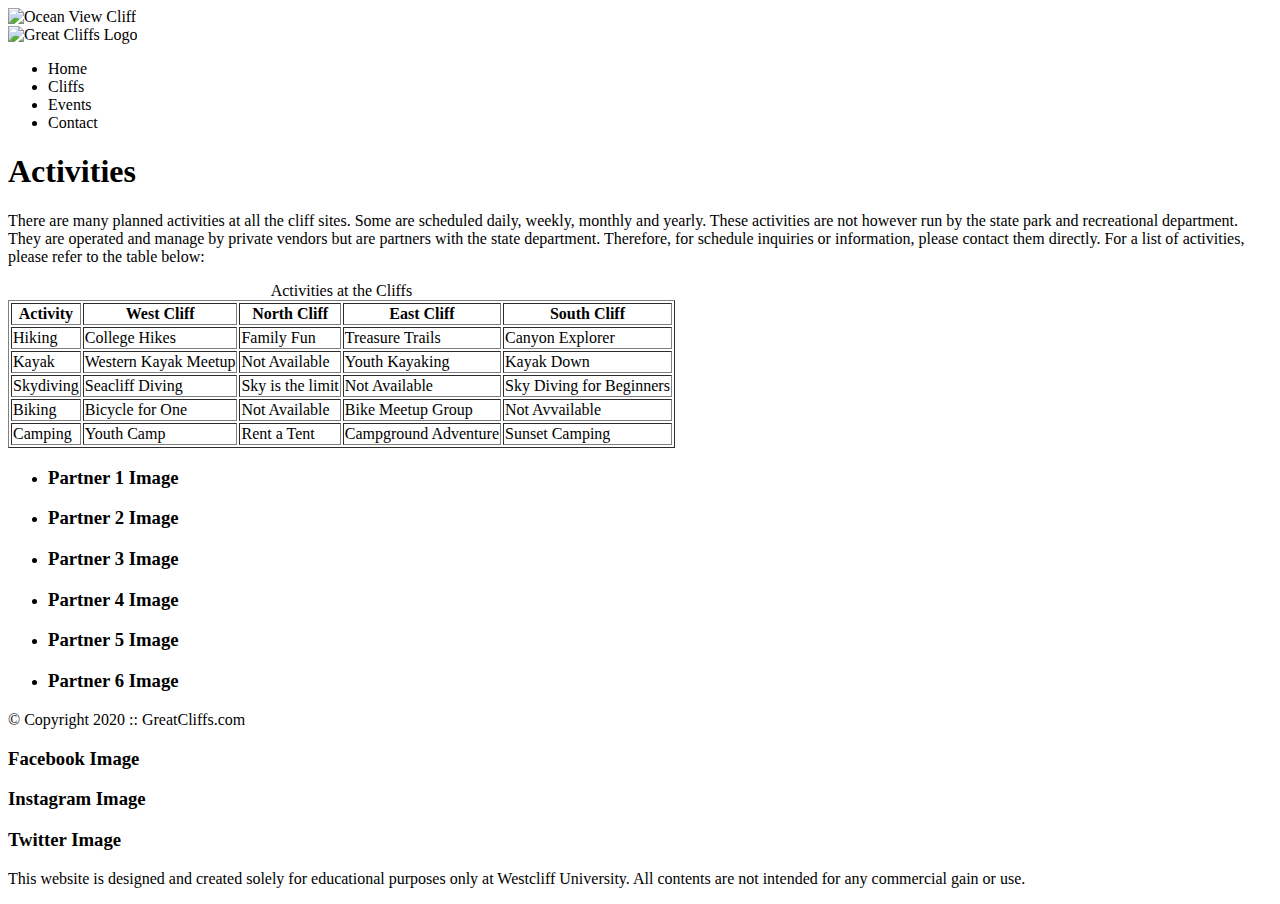
==== activities.html @ 74b4ad80 "add activities" ====
<!DOCTYPE html>
<head>
    <title></title>
    <meta charset="utf-8">
</head>
<body>
    <!-- Container to wrap everything -->
    <div id="container">
        <header>
        <img src="images/cliff_ocean.jpg" alt="Ocean View Cliff" width="1280" height="564">
            <!-- Main Header -->
            <div class="main-header">
                <div class="logo">
                    <img src="images/logo.png" alt="Great Cliffs Logo" width="125">
                    <!-- Main Menu -->
                    <nav class="main-menu">
                        <ul>
                            <li>Home</li>
                            <li>Cliffs</li>
                            <li>Events</li>
                            <li>Contact</li>
                        </ul>
                    </nav>
                </div>
            </div>
        </header>
        <!-- Main Content -->
        <main>
            <h1>Activities</h1>
            <p>There are many planned activities at all the cliff sites. Some are scheduled daily, weekly, monthly and yearly. These activities are not however run by the state park and recreational department. They are operated and manage by private vendors but are partners with the state department. Therefore, for schedule inquiries or information, please contact them directly. For a list of activities, please refer to the table below:</p>
            <table border="1">
                <caption>Activities at the Cliffs</caption>
                <thead>
                    <tr>
                        <th>Activity</th>
                        <th>West Cliff</th>
                        <th>North Cliff</th>
                        <th>East Cliff</th>
                        <th>South Cliff</th>
                    </tr>
                </thead>
                <tbody>
                    <tr>
                        <td>Hiking</td>
                        <td>College Hikes</td>
                        <td>Family Fun</td>
                        <td>Treasure Trails</td>
                        <td>Canyon Explorer</td>
                    </tr>
                    <tr>
                        <td>Kayak</td>
                        <td>Western Kayak Meetup</td>
                        <td>Not Available</td>
                        <td>Youth Kayaking</td>
                        <td>Kayak Down</td>
                    </tr>
                    <tr>
                        <td>Skydiving</td>
                        <td>Seacliff Diving</td>
                        <td>Sky is the limit</td>
                        <td>Not Available</td>
                        <td>Sky Diving for Beginners</td>
                    </tr>
                    <tr>
                        <td>Biking</td>
                        <td>Bicycle for One</td>
                        <td>Not Available</td>
                        <td>Bike Meetup Group</td>
                        <td>Not Avvailable</td>
                    </tr>
                    <tr>
                        <td>Camping</td>
                        <td>Youth Camp</td>
                        <td>Rent a Tent</td>
                        <td>Campground Adventure</td>
                        <td>Sunset Camping</td>
                    </tr>
                </tbody>
            </table>
        </main>
        <section>
            <ul id="partners">
                <li class="partner"><h3>Partner 1 Image</h3></li>
                <li class="partner"><h3>Partner 2 Image</h3></li>
                <li class="partner"><h3>Partner 3 Image</h3></li>
                <li class="partner"><h3>Partner 4 Image</h3></li>
                <li class="partner"><h3>Partner 5 Image</h3></li>
                <li class="partner"><h3>Partner 6 Image</h3></li>
            </ul>
        </section>
        <!-- Footer -->
        <footer>
            <div id="nondisclaimer">
                <div class="copy">
                    &copy; Copyright 2020 :: GreatCliffs.com
                </div>
                <div class="social">
                    <h3>Facebook Image</h3>
                    <h3>Instagram Image</h3>
                    <h3>Twitter Image</h3>
                </div>
            </div>
            <div id="disclaimer">
                <p>This website is designed and created solely for educational purposes only at Westcliff University. All contents are not intended for any commercial gain or use.</p>
            </div>
        </footer>
    </div>
</body>
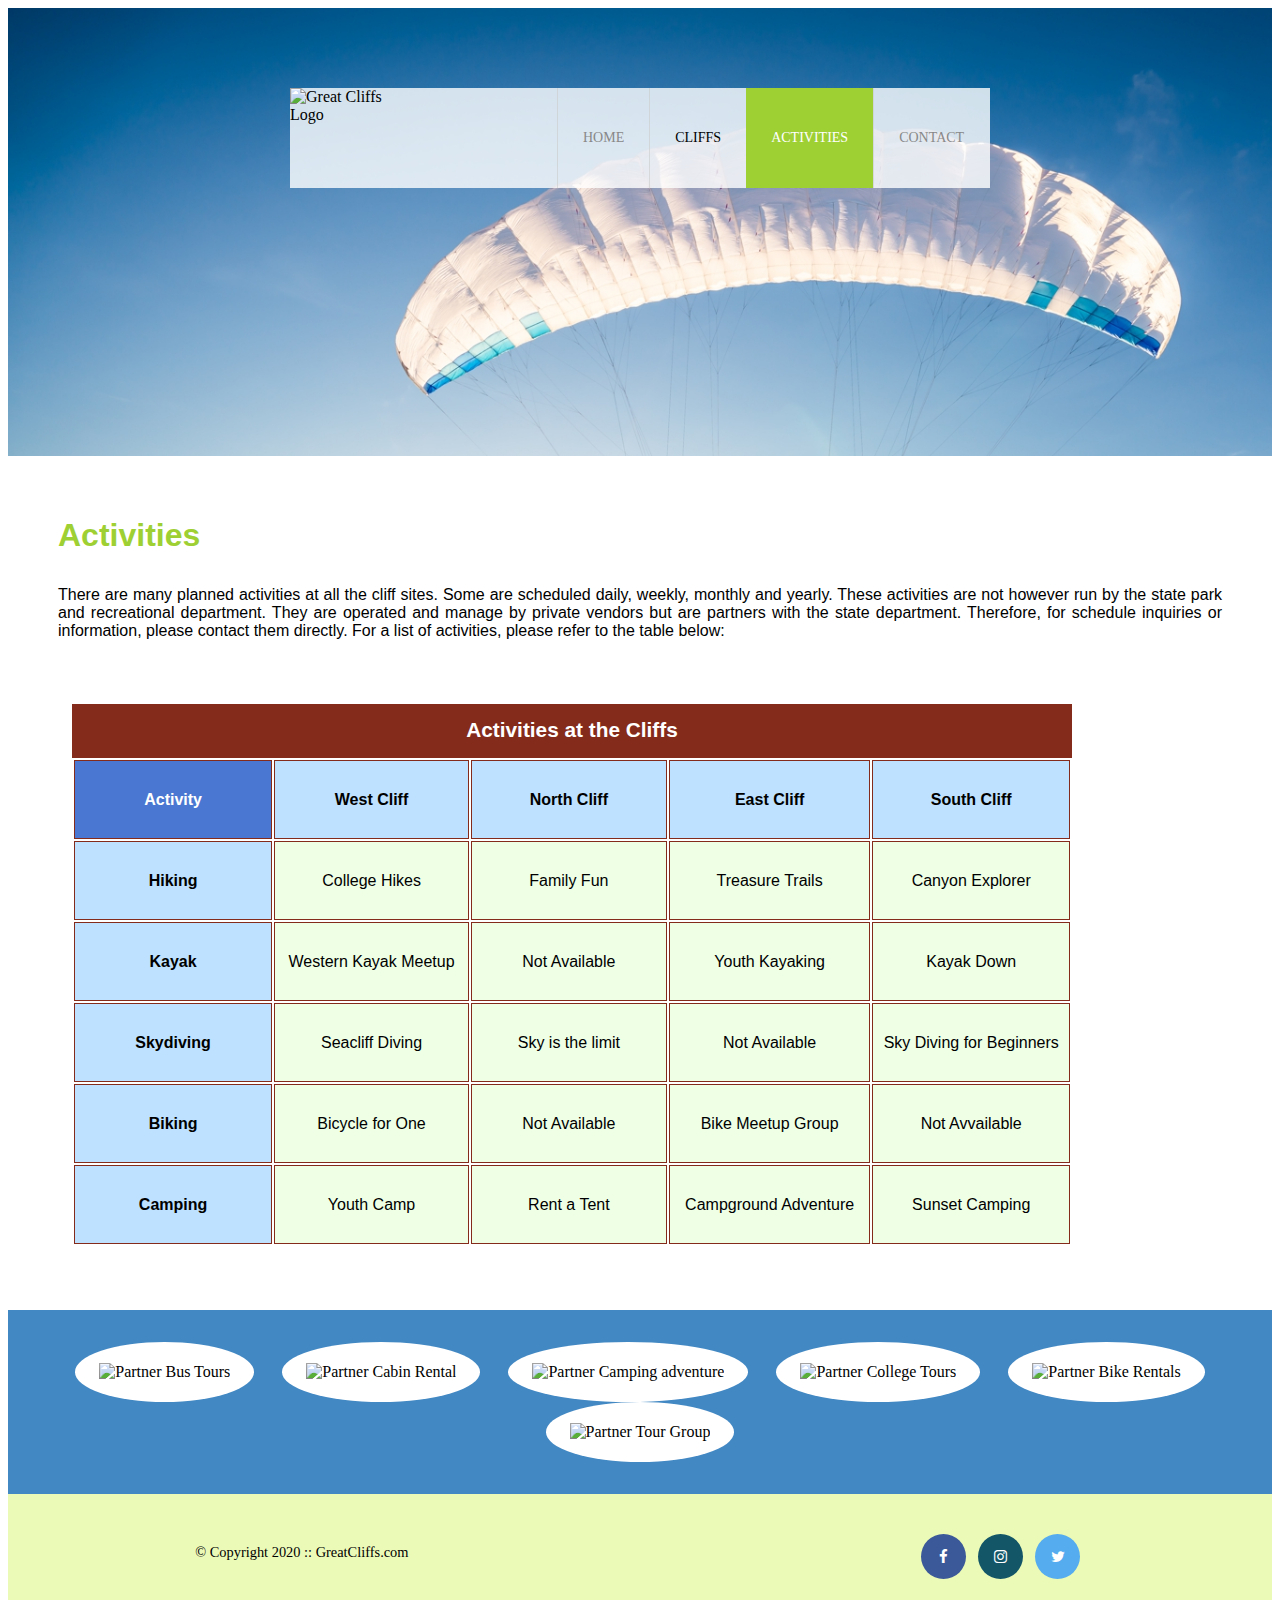
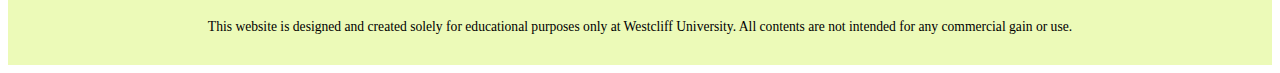
==== commit ae2b3754: "added more styling" ====
--- a/activities.html
+++ b/activities.html
@@ -1,13 +1,14 @@
 <!DOCTYPE html>
 <head>
-    <title></title>
+    <title>Cliffs Activities</title>
     <meta charset="utf-8">
+    <link rel="stylesheet" href="https://cdnjs.cloudflare.com/ajax/libs/font-awesome/4.7.0/css/font-awesome.min.css">
+    <link rel="stylesheet" href="style.css"></link>
 </head>
-<body>
+<body id="activities">
     <!-- Container to wrap everything -->
     <div id="container">
         <header>
-        <img src="images/cliff_ocean.jpg" alt="Ocean View Cliff" width="1280" height="564">
             <!-- Main Header -->
             <div class="main-header">
                 <div class="logo">
@@ -15,10 +16,10 @@
                     <!-- Main Menu -->
                     <nav class="main-menu">
                         <ul>
-                            <li>Home</li>
+                            <li><a href="index.html">Home</a></li>
                             <li>Cliffs</li>
-                            <li>Events</li>
-                            <li>Contact</li>
+                            <li class="active"><a href="activities.html">Activities</a></li>
+                            <li><a href="contact.html">Contact</a></li>
                         </ul>
                     </nav>
                 </div>
@@ -28,7 +29,7 @@
         <main>
             <h1>Activities</h1>
             <p>There are many planned activities at all the cliff sites. Some are scheduled daily, weekly, monthly and yearly. These activities are not however run by the state park and recreational department. They are operated and manage by private vendors but are partners with the state department. Therefore, for schedule inquiries or information, please contact them directly. For a list of activities, please refer to the table below:</p>
-            <table border="1">
+            <table>
                 <caption>Activities at the Cliffs</caption>
                 <thead>
                     <tr>
@@ -78,14 +79,27 @@
                 </tbody>
             </table>
         </main>
+        <!-- Partners -->
         <section>
             <ul id="partners">
-                <li class="partner"><h3>Partner 1 Image</h3></li>
-                <li class="partner"><h3>Partner 2 Image</h3></li>
-                <li class="partner"><h3>Partner 3 Image</h3></li>
-                <li class="partner"><h3>Partner 4 Image</h3></li>
-                <li class="partner"><h3>Partner 5 Image</h3></li>
-                <li class="partner"><h3>Partner 6 Image</h3></li>
+                <li class="partner">
+                    <img src="images/partners/partner-bustour.png" alt="Partner Bus Tours">
+                </li>
+                <li class="partner">
+                    <img src="images/partners/partner-cabinrental.png" alt="Partner Cabin Rental">
+                </li>
+                <li class="partner">
+                    <img src="images/partners/partner-campingadv.png" alt="Partner Camping adventure">
+                </li>
+                <li class="partner">
+                    <img src="images/partners/partner-collegetours.png" alt="Partner College Tours">
+                </li>
+                <li class="partner">
+                    <img src="images/partners/partner-rentalbike.png" alt="Partner Bike Rentals">
+                </li>
+                <li class="partner">
+                    <img src="images/partners/partner-tourgroup.png" alt="Partner Tour Group">
+                </li>
             </ul>
         </section>
         <!-- Footer -->
@@ -95,9 +109,9 @@
                     &copy; Copyright 2020 :: GreatCliffs.com
                 </div>
                 <div class="social">
-                    <h3>Facebook Image</h3>
-                    <h3>Instagram Image</h3>
-                    <h3>Twitter Image</h3>
+                    <a href="#" class="fa fa-facebook"></a>
+                    <a href="#" class="fa fa-instagram"></a>
+                    <a href="#" class="fa fa-twitter"></a>
                 </div>
             </div>
             <div id="disclaimer">
--- a/style.css
+++ b/style.css
@@ -0,0 +1,262 @@
+/* Header */
+header {
+    width: 100%;
+    min-height: 400px;
+    padding-top: 3em;
+}
+#home header {
+    background: no-repeat url(images/cliff_ocean.jpg);
+    background-size: 1500px;
+}
+.main-header {
+    background-color: rgb(255, 255, 255, 0.8);
+    width: 700px;
+    margin: 2em auto 0 auto;
+    min-height: 100px;
+    height: 100px;
+}
+
+/* Navigation */
+.main-header .logo img {
+    width: 100px;
+    height: 100px;
+    margin: 0 2em 0 0;
+    float: left;
+}
+.main-menu {
+    margin-left: 227px;
+    font-weight: 400;
+}
+.main-menu ul li {
+    list-style-type: none;
+    /* display: inline-block; */
+    float: left;
+    padding-left: 25px;
+    padding-right: 25px;
+    border-left: 1px solid rgba(202, 204, 202, 0.6);
+    line-height: 100px;
+    text-transform: uppercase;
+    font-size: 14px;
+}
+.main-menu ul li a {
+    text-decoration: none;
+    color: #888;
+}
+.main-menu ul li a:hover {
+    color: #9ed034;
+}
+.main-menu ul li.active {
+    background: #9ed034;
+    border: none;
+}
+.main-menu ul li.active a {
+    color: #fff;
+}
+
+/* Main */
+main h1 {
+    font-family: Arial, Helvetica, sans-serif;
+    font-weight: bold;
+    color: #9ed034;
+    padding: 40px 50px 10px 50px;
+}
+main h2 {
+    font-family: Arial, Helvetica, sans-serif;
+    padding: 0 50px 0 50px;
+}
+main p {
+    font-family: Arial, Helvetica, sans-serif;
+    padding: 0 50px;
+    text-align: justify;
+}
+
+/* Partners */
+section {
+    width: 100%;
+    background-color: #4288C3;
+}
+section #partners {
+    width: 1200px;
+    padding: 2em 0 2em 0;
+    margin: 0 auto;
+    text-align: center;
+}
+section #partners .partner {
+    display: inline-block;
+    margin: 0 0.75em;
+    padding: 1.3em 1.5em;
+    background-color: #fff;
+    border-radius: 50%;
+}
+section #partners .partner img {
+    width: 90px;
+    height: 90px;
+}
+
+/* Footer */
+footer {
+    width: 100%;
+    height: 155px;
+    padding-bottom: 1em;
+    background-color: #ecfab8;
+}
+footer #nondisclaimer .copy {
+    padding: 3.5em 3.5em 3.5em 13em;
+    float: left;
+    font-size: 0.9em;
+}
+footer #nondisclaimer .social {
+    padding: 2.5em;
+    margin-right: 9.25em;
+    float: right;
+}
+footer #nondisclaimer .social .fa {
+    padding: 15px;
+    font-size: 15px;
+    width: 15px;
+    text-align: center;
+    text-decoration: none;
+    margin: 0 4px;
+    border-radius: 50%;
+}
+footer #nondisclaimer .social .fa:hover {
+    opacity: 0.7;
+}
+footer #nondisclaimer .social .fa-facebook {
+    background: #3B5998;
+    color: white;
+}
+footer #nondisclaimer .social .fa-instagram {
+    background: #125668;
+    color: white;
+}
+footer #nondisclaimer .social .fa-twitter {
+    background: #55ACEE;
+    color: white;
+}
+footer #disclaimer {
+    clear: both;
+}
+footer #disclaimer p {
+    font-size: 0.85em;
+    text-align: center;
+}
+
+/* Activities */
+#activities header {
+    background: no-repeat url(images/runfly.jpg);
+    background-size: 1500px;
+}
+table {
+    width: 1000px;
+    margin: 4em 4em 4em 4em;
+    font-family: Arial, Helvetica, sans-serif;
+}
+caption {
+    background: #852B1B;
+    height: 40px;
+    color: #fff;
+    font-size: 1.3em;
+    font-weight: bold;
+    padding-top: 0.7em;
+}
+thead {
+    background-color: #BDE1FF;
+}
+tbody {
+    background: #EEFFE6;
+    text-align: center;
+}
+th, td {
+    width: 225px;
+    height: 75px;
+    vertical-align: middle;
+    border: solid 1px #852B1B;
+}
+th:first-child {
+    width: 125px;
+    height: 50px;
+    background: #4977D1;
+    color: #fff;
+}
+td:first-child {
+    font-weight: bold;
+    background: #BDE1FF;
+}
+
+/* Contact */
+#contact header {
+    background: no-repeat url(images/cliff_rock.jpg);
+    background-size: 1500px;
+}
+
+/* Contact Info */
+.contactinfo {
+    font-family: Arial, Helvetica, sans-serif;
+    padding-left: 50px;
+    margin-top: 30px;
+}
+.contactinfo span:first-child {
+    font-weight: bold;
+    margin-right: 5px;
+}
+.contactinfo .phone {
+    margin-bottom: 10px;
+}
+
+/* Contact Form */
+#contact form {
+    padding: 30px 50px;
+    font-family: Arial, Helvetica, sans-serif;
+}
+fieldset {
+    border: 2px solid #9ed034;
+}
+fieldset legend {
+    color: #4977D1;
+    font-weight: bold;
+    text-transform: uppercase;
+    margin-bottom: 10px;
+}
+label {
+    margin-left: 15px;
+    font-weight: bold;
+}
+input {
+    margin-left: 15px;
+    margin-bottom: 15px;
+    width: 500px;
+}
+input[type="text"],
+input[type="email"] {
+    display: block;
+    height: 1.5em;
+}
+input[type="radio"] {
+    width: 12px;
+    margin-top: 10px;
+    margin-bottom: 15px;
+}
+form .selectmenu select {
+    width: 150px;
+    margin-top: 10px;
+    margin-bottom: 20px;
+    text-align: center;
+}
+form .commentbox textarea {
+    display: block;
+    margin-left: 15px;
+    height: 170px;
+    width: 500px;
+    resize: none;
+}
+form .button input[type="submit"] {
+    background-color: #4977D1;
+    color: #fff;
+    border: 0;
+    font-size: 15px;
+    font-weight: bold;
+    height: 40px;
+    width: 150px;
+    margin: 15px 0 10px 370px;
+}
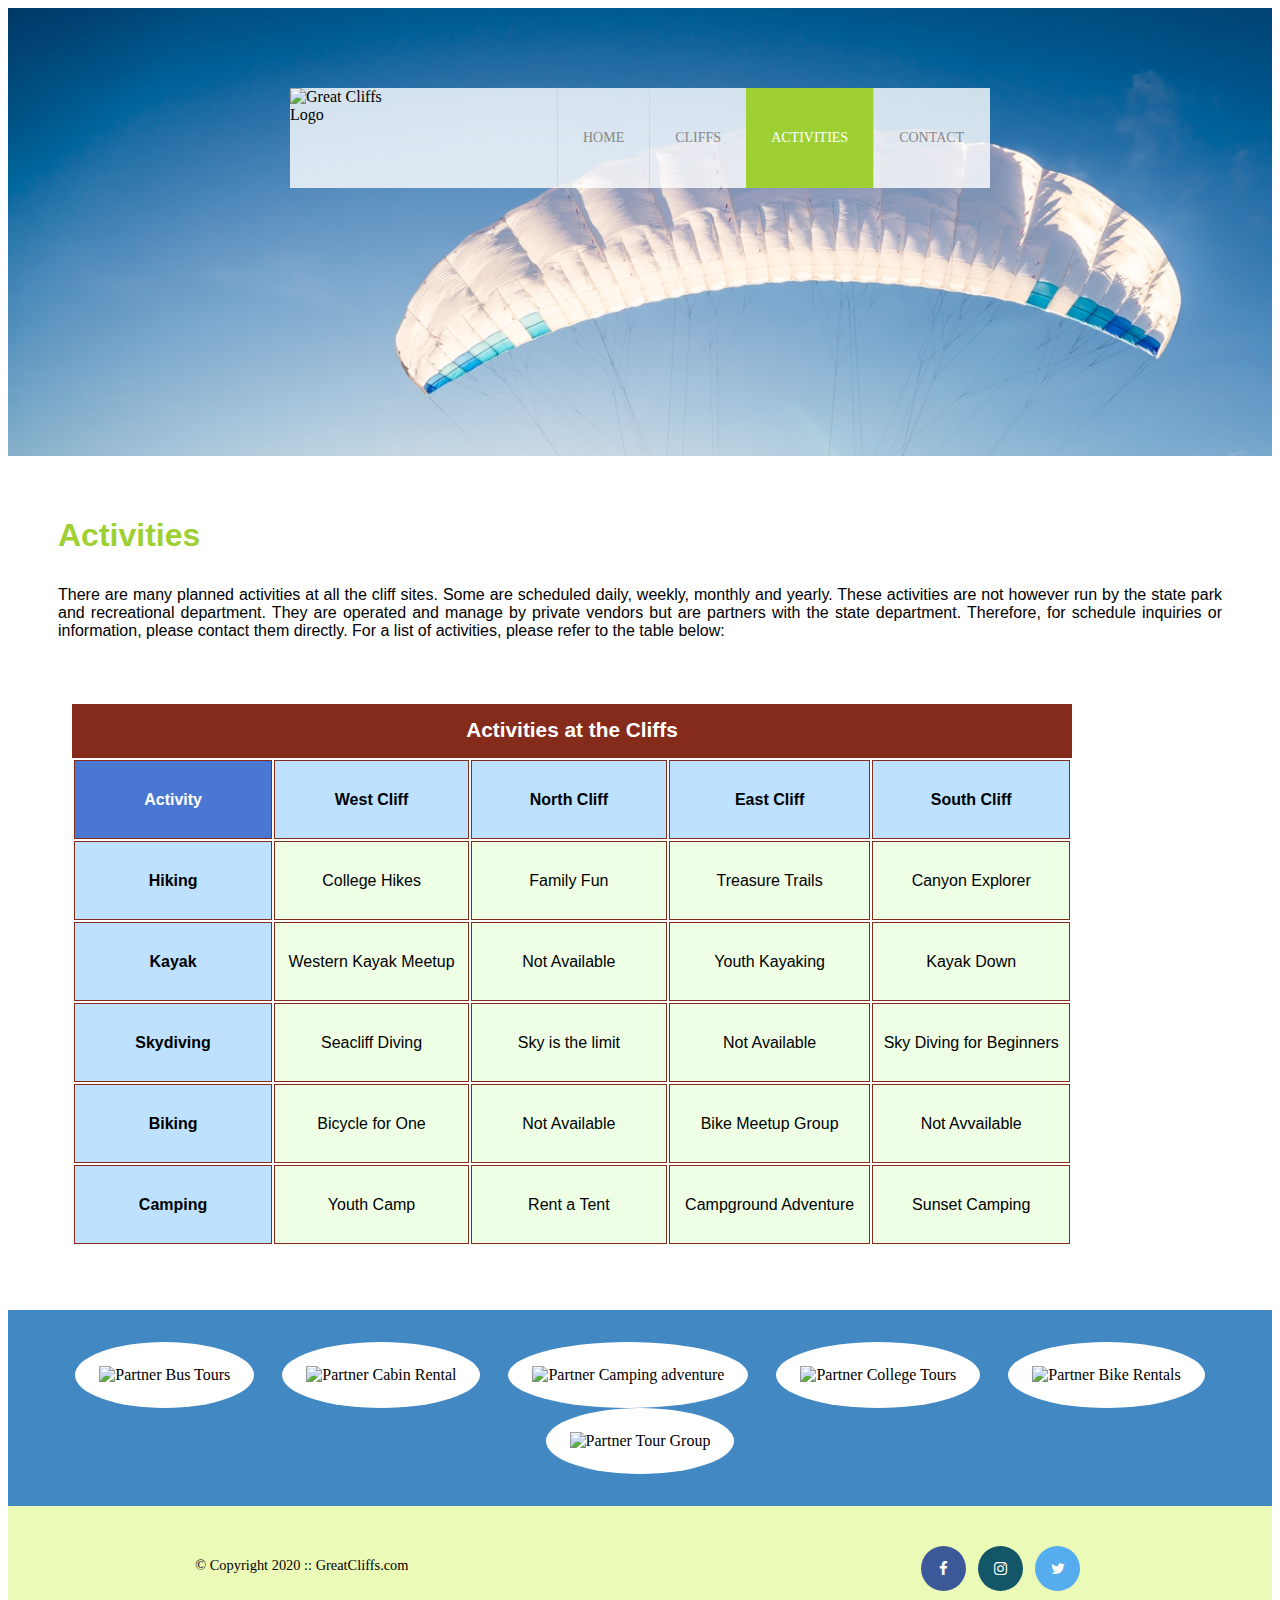
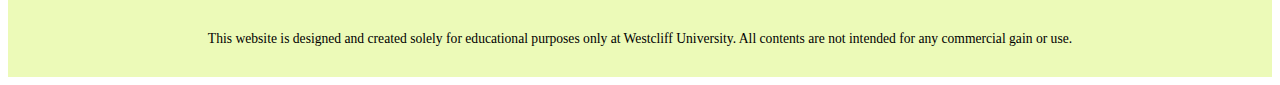
==== commit 09c9c8ec: "added cliffs page and styling" ====
--- a/activities.html
+++ b/activities.html
@@ -17,7 +17,7 @@
                     <nav class="main-menu">
                         <ul>
                             <li><a href="index.html">Home</a></li>
-                            <li>Cliffs</li>
+                            <li><a href="cliffs.html">Cliffs</a></li>
                             <li class="active"><a href="activities.html">Activities</a></li>
                             <li><a href="contact.html">Contact</a></li>
                         </ul>
--- a/style.css
+++ b/style.css
@@ -4,6 +4,8 @@
     min-height: 400px;
     padding-top: 3em;
 }
+
+/* Home */
 #home header {
     background: no-repeat url(images/cliff_ocean.jpg);
     background-size: 1500px;
@@ -29,7 +31,6 @@
 }
 .main-menu ul li {
     list-style-type: none;
-    /* display: inline-block; */
     float: left;
     padding-left: 25px;
     padding-right: 25px;
@@ -84,7 +85,7 @@
 section #partners .partner {
     display: inline-block;
     margin: 0 0.75em;
-    padding: 1.3em 1.5em;
+    padding: 1.5em 1.5em;
     background-color: #fff;
     border-radius: 50%;
 }
@@ -142,6 +143,35 @@
     text-align: center;
 }
 
+/* Cliffs */
+#cliffs header {
+    background: no-repeat url(images/forest_cliff.jpg);
+    background-size: 1500px;
+}
+#cliffs main .cliff-snapshots {
+    text-align: center;
+    background-color: #fff;
+    width: 1200px;
+    padding: 0 50px 50px 0;
+    margin: 0 auto;
+}
+#cliffs main .cliff-snapshots ul li {
+    display: inline-block;
+    margin: 15px 15px;
+}
+#cliffs main .cliff-snapshots ul .snapshot img {
+    width: 480px;
+    height: 230px;
+}
+#cliffs main .cliff-snapshots ul .snapshot .image-text {
+    font-family: Arial, Helvetica, sans-serif;
+    font-size: 16px;
+    font-weight: bold;
+    color: #fff;
+    padding: 10px;
+    background-color: #852B1B;
+}
+
 /* Activities */
 #activities header {
     background: no-repeat url(images/runfly.jpg);
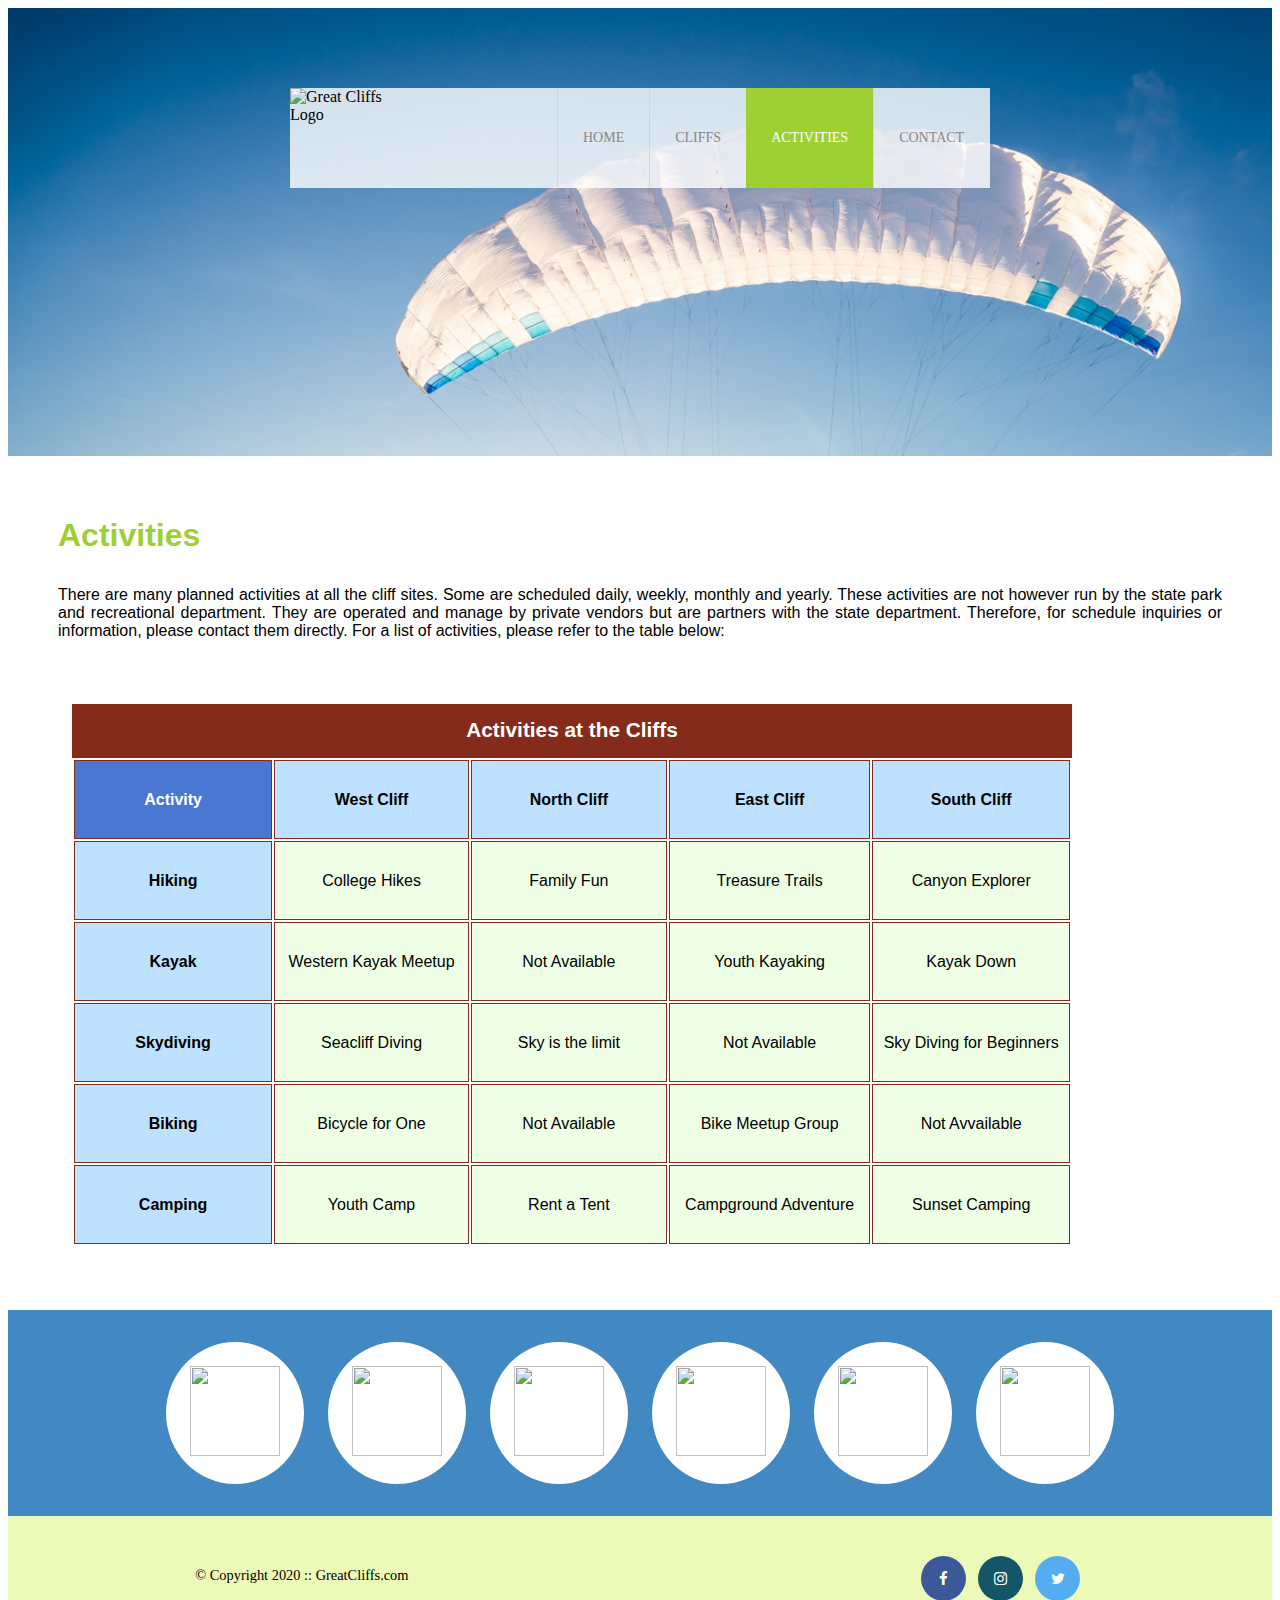
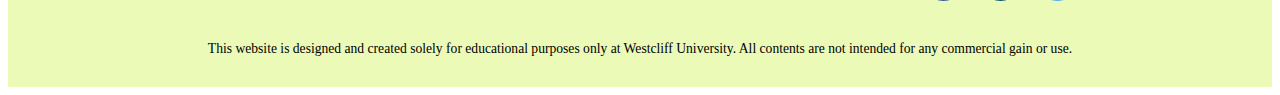
==== commit 19118631: "move js to folder" ====
--- a/activities.html
+++ b/activities.html
@@ -81,26 +81,7 @@
         </main>
         <!-- Partners -->
         <section>
-            <ul id="partners">
-                <li class="partner">
-                    <img src="images/partners/partner-bustour.png" alt="Partner Bus Tours">
-                </li>
-                <li class="partner">
-                    <img src="images/partners/partner-cabinrental.png" alt="Partner Cabin Rental">
-                </li>
-                <li class="partner">
-                    <img src="images/partners/partner-campingadv.png" alt="Partner Camping adventure">
-                </li>
-                <li class="partner">
-                    <img src="images/partners/partner-collegetours.png" alt="Partner College Tours">
-                </li>
-                <li class="partner">
-                    <img src="images/partners/partner-rentalbike.png" alt="Partner Bike Rentals">
-                </li>
-                <li class="partner">
-                    <img src="images/partners/partner-tourgroup.png" alt="Partner Tour Group">
-                </li>
-            </ul>
+            <ul id="partners"></ul>
         </section>
         <!-- Footer -->
         <footer>
@@ -119,4 +100,5 @@
             </div>
         </footer>
     </div>
+    <script src="js/site_scripts.js"></script>
 </body>
--- a/style.css
+++ b/style.css
@@ -54,6 +54,18 @@
     color: #fff;
 }
 
+#timeofday {
+    background-image: linear-gradient(0deg, rgba(251, 215, 139, 1) 0%, rgba(118,213, 245, 1) 100%);
+    padding: 1em;
+    font-family: Arial, Helvetica, sans-serif;
+    color: #3a3a3a;
+    text-align: center;
+    
+}
+#timeofday #clock {
+    color: #125688;
+}
+
 /* Main */
 main h1 {
     font-family: Arial, Helvetica, sans-serif;
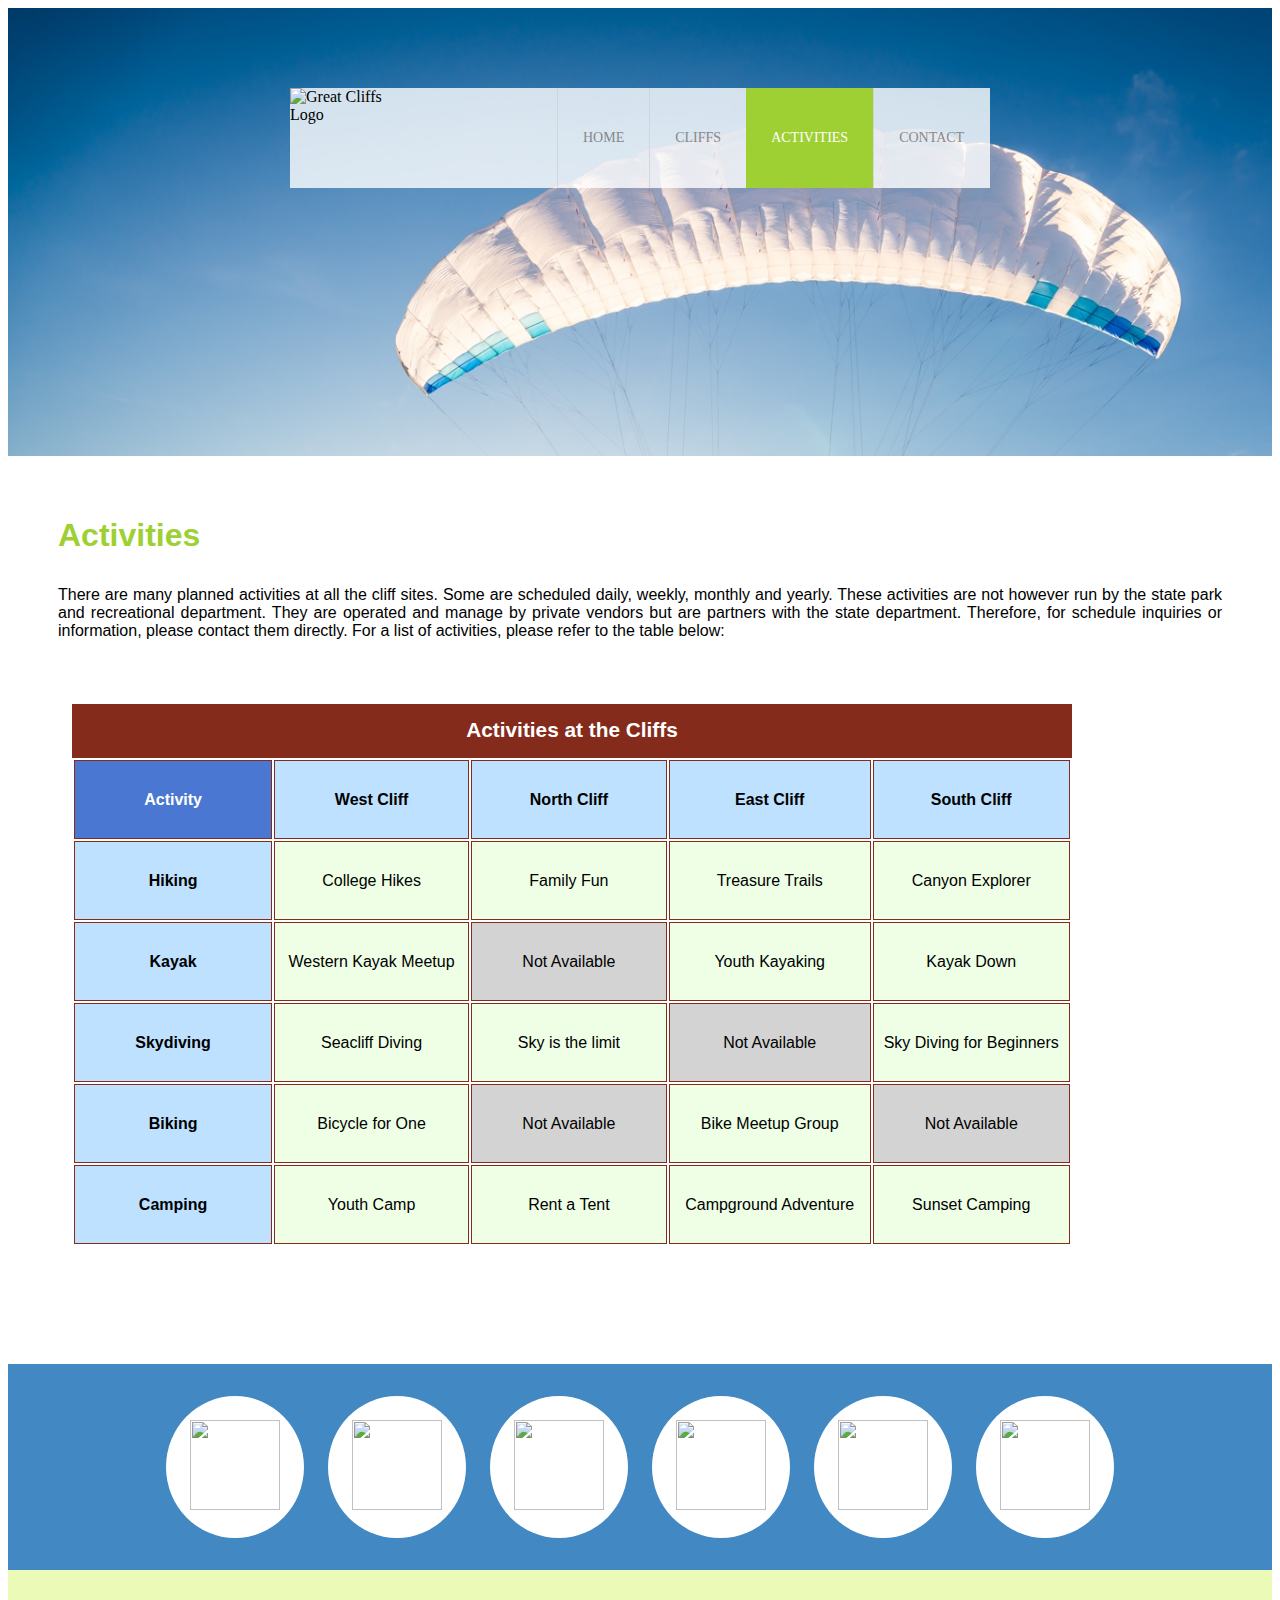
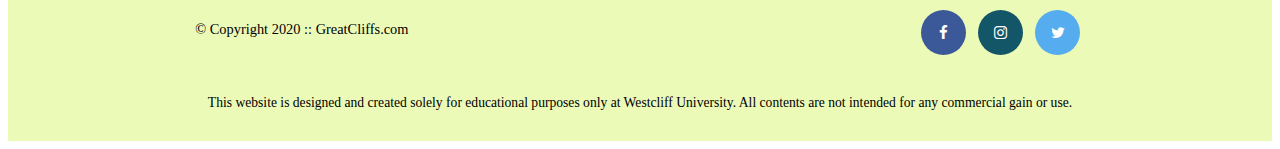
==== commit 5fc5458d: "added box for selected activities" ====
--- a/activities.html
+++ b/activities.html
@@ -4,6 +4,7 @@
     <meta charset="utf-8">
     <link rel="stylesheet" href="https://cdnjs.cloudflare.com/ajax/libs/font-awesome/4.7.0/css/font-awesome.min.css">
     <link rel="stylesheet" href="style.css"></link>
+    <script src="https://ajax.googleapis.com/ajax/libs/jquery/3.5.1/jquery.min.js"></script>
 </head>
 <body id="activities">
     <!-- Container to wrap everything -->
@@ -42,35 +43,35 @@
                 </thead>
                 <tbody>
                     <tr>
-                        <td>Hiking</td>
+                        <th>Hiking</td>
                         <td>College Hikes</td>
                         <td>Family Fun</td>
                         <td>Treasure Trails</td>
                         <td>Canyon Explorer</td>
                     </tr>
                     <tr>
-                        <td>Kayak</td>
+                        <th>Kayak</td>
                         <td>Western Kayak Meetup</td>
                         <td>Not Available</td>
                         <td>Youth Kayaking</td>
                         <td>Kayak Down</td>
                     </tr>
                     <tr>
-                        <td>Skydiving</td>
+                        <th>Skydiving</td>
                         <td>Seacliff Diving</td>
                         <td>Sky is the limit</td>
                         <td>Not Available</td>
                         <td>Sky Diving for Beginners</td>
                     </tr>
                     <tr>
-                        <td>Biking</td>
+                        <th>Biking</td>
                         <td>Bicycle for One</td>
                         <td>Not Available</td>
                         <td>Bike Meetup Group</td>
-                        <td>Not Avvailable</td>
+                        <td>Not Available</td>
                     </tr>
                     <tr>
-                        <td>Camping</td>
+                        <th>Camping</td>
                         <td>Youth Camp</td>
                         <td>Rent a Tent</td>
                         <td>Campground Adventure</td>
@@ -78,6 +79,15 @@
                     </tr>
                 </tbody>
             </table>
+            <div id="displaySelected">
+                <div id="result">
+                    <h4>My selected activities to enquire:</h4>
+                </div>
+                <div id="sendinfo">
+                    <input type="email" placeholder="johndoe@gmail.com">
+                    <button>Get Info</button>
+                </div>
+            </div>
         </main>
         <!-- Partners -->
         <section>
@@ -101,4 +111,5 @@
         </footer>
     </div>
     <script src="js/site_scripts.js"></script>
+    <script src="js/activity.js"></script>
 </body>
--- a/style.css
+++ b/style.css
@@ -191,7 +191,7 @@
 }
 table {
     width: 1000px;
-    margin: 4em 4em 4em 4em;
+    margin: 4em 4em 0 4em;
     font-family: Arial, Helvetica, sans-serif;
 }
 caption {
@@ -204,6 +204,12 @@
 }
 thead {
     background-color: #BDE1FF;
+}
+thead th:first-child {
+    width: 125px;
+    height: 50px;
+    background: #4977D1;
+    color: #fff;
 }
 tbody {
     background: #EEFFE6;
@@ -215,15 +221,59 @@
     vertical-align: middle;
     border: solid 1px #852B1B;
 }
-th:first-child {
-    width: 125px;
-    height: 50px;
-    background: #4977D1;
-    color: #fff;
-}
-td:first-child {
+
+th {
     font-weight: bold;
     background: #BDE1FF;
+}
+
+.selectable:hover {
+    cursor: pointer;
+}
+.unselectable {
+    background-color: lightgrey;
+}
+.selected {
+    background-color: #29AB87;
+    color: #fff;
+    font-weight: bold;
+}
+
+#activities main #displaySelected {
+    font-family: Arial, Helvetica, sans-serif;
+    visibility: hidden;
+    margin: 0 auto 0 auto;
+    width: 700px;
+    border: 2px solid #29AB87;
+    padding: 0.75em;
+}
+
+#activities main #displaySelected #result {
+    display: inline-block;
+    margin: 0;
+    width: 500px;
+}
+
+#activities main #displaySelected #sendinfo {
+    display: flex;
+    justify-content: flex-end;
+    height: 25px;
+}
+
+#activities main #result {
+    min-height: 50px;
+    width: 300px;
+    padding: 0;
+}
+
+#activities main #result h4 {
+    margin-bottom: 1em;
+    font-size: 1.15em;
+}
+
+#activities main #displaySelected #sendinfo input[type="email"] {
+    width: 200px;
+    margin-right: 10px;
 }
 
 /* Contact */
@@ -264,19 +314,19 @@
     margin-left: 15px;
     font-weight: bold;
 }
-input {
-    margin-left: 15px;
-    margin-bottom: 15px;
-    width: 500px;
-}
 input[type="text"],
 input[type="email"] {
     display: block;
     height: 1.5em;
+    width: 500px;
+    margin-left: 15px;
+    margin-bottom: 15px;
 }
 input[type="radio"] {
     width: 12px;
     margin-top: 10px;
+    margin-bottom: 15px;
+    margin-left: 15px;
     margin-bottom: 15px;
 }
 form .selectmenu select {
@@ -292,13 +342,32 @@
     width: 500px;
     resize: none;
 }
-form .button input[type="submit"] {
-    background-color: #4977D1;
+
+form .randomcode {
+    display: inline-block;
+}
+form .randomcode input {
+    margin-top: 20px;
+    height: 2em;
+    width: 130px;
+    float: left;
+    margin: 20px 20px 0 253px;
+}
+form .randomcode #codes {
+    padding: 10px;
+    background-color: lightgrey;
+    width: 90px;
+    text-align: center;
+    float: right;
+}
+
+form #submit {
+    /* background-color: #4977D1; */
     color: #fff;
     border: 0;
     font-size: 15px;
     font-weight: bold;
     height: 40px;
     width: 150px;
-    margin: 15px 0 10px 370px;
-}
+    margin: 0 0 10px 371px;
+}
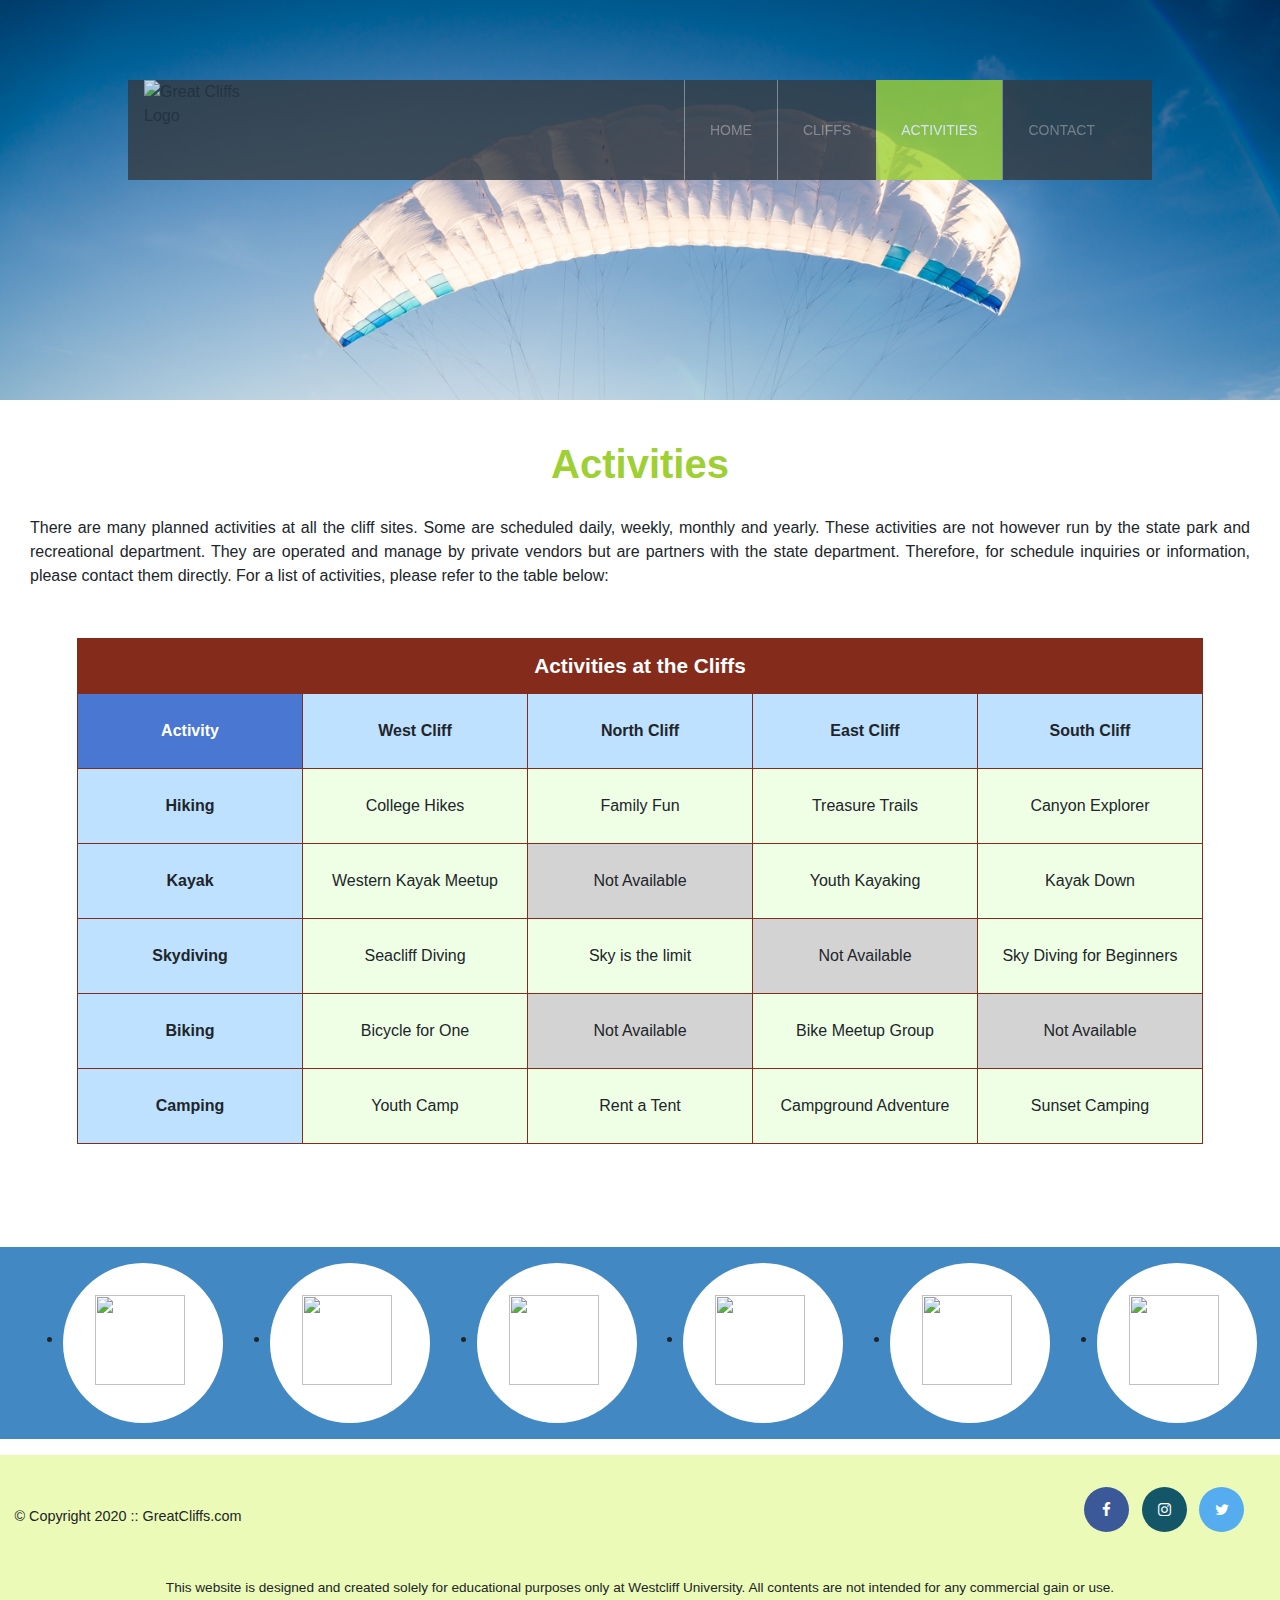
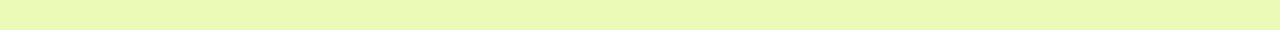
==== commit 4505384a: "paper plane" ====
--- a/activities.html
+++ b/activities.html
@@ -1,36 +1,56 @@
 <!DOCTYPE html>
+<html lang="en">
 <head>
     <title>Cliffs Activities</title>
     <meta charset="utf-8">
+    <meta name="viewport" content="width=device-width, initial-scale=1, shrink-to-fit=no">
+    <link rel="stylesheet" href="https://maxcdn.bootstrapcdn.com/bootstrap/4.5.2/css/bootstrap.min.css">
     <link rel="stylesheet" href="https://cdnjs.cloudflare.com/ajax/libs/font-awesome/4.7.0/css/font-awesome.min.css">
-    <link rel="stylesheet" href="style.css"></link>
+    <link rel="stylesheet" href="style.css">
     <script src="https://ajax.googleapis.com/ajax/libs/jquery/3.5.1/jquery.min.js"></script>
+    <script src="https://cdnjs.cloudflare.com/ajax/libs/popper.js/1.16.0/umd/popper.min.js"></script>
+    <script src="https://maxcdn.bootstrapcdn.com/bootstrap/4.5.2/js/bootstrap.min.js"></script>
 </head>
 <body id="activities">
     <!-- Container to wrap everything -->
     <div id="container">
         <header>
             <!-- Main Header -->
-            <div class="main-header">
+            <div class="main-header navbar navbar-expand-lg navbar-dark bg-dark sticky-top">
+                <!-- Logo -->
                 <div class="logo">
                     <img src="images/logo.png" alt="Great Cliffs Logo" width="125">
-                    <!-- Main Menu -->
-                    <nav class="main-menu">
-                        <ul>
-                            <li><a href="index.html">Home</a></li>
-                            <li><a href="cliffs.html">Cliffs</a></li>
-                            <li class="active"><a href="activities.html">Activities</a></li>
-                            <li><a href="contact.html">Contact</a></li>
+                </div>
+                <!-- Main Menu -->
+                <nav class="navbar navbar-expand-lg main-menu navbar-light">
+                    <!-- Hamburger Menu Button -->
+                    <button class="navbar-toggler" type="button" data-toggle="collapse" data-target="#navbarNavDropdown" aria-controls="navbarNavDropdown" aria-expanded="false" aria-label="Toggle navigation">
+                        <span class="navbar-toggler-icon"></span>
+                    </button>
+                    <div class="collapse navbar-collapse" id="navbarNavDropdown">
+                        <ul class="navbar-nav">
+                            <li class="nav-item">
+                                <a href="index.html">Home</a>
+                            </li>
+                            <li class="nav-item">
+                                <a href="cliffs.html">Cliffs</a>
+                            </li>
+                            <li class="nav-item active">
+                                <a href="activities.html">Activities</a>
+                            </li>
+                            <li class="nav-item">
+                                <a href="contact.html">Contact</a>
+                            </li>
                         </ul>
-                    </nav>
-                </div>
+                    </div>
+                </nav>
             </div>
         </header>
         <!-- Main Content -->
         <main>
             <h1>Activities</h1>
             <p>There are many planned activities at all the cliff sites. Some are scheduled daily, weekly, monthly and yearly. These activities are not however run by the state park and recreational department. They are operated and manage by private vendors but are partners with the state department. Therefore, for schedule inquiries or information, please contact them directly. For a list of activities, please refer to the table below:</p>
-            <table>
+            <table id="activityTable" class="mx-auto">
                 <caption>Activities at the Cliffs</caption>
                 <thead>
                     <tr>
@@ -113,3 +133,5 @@
     <script src="js/site_scripts.js"></script>
     <script src="js/activity.js"></script>
 </body>
+
+</html>
--- a/style.css
+++ b/style.css
@@ -1,37 +1,34 @@
-/* Header */
+/* Common */
 header {
     width: 100%;
     min-height: 400px;
     padding-top: 3em;
 }
 
-/* Home */
-#home header {
-    background: no-repeat url(images/cliff_ocean.jpg);
-    background-size: 1500px;
-}
 .main-header {
-    background-color: rgb(255, 255, 255, 0.8);
-    width: 700px;
+    opacity: 0.8;
+    width: 80%;
     margin: 2em auto 0 auto;
     min-height: 100px;
     height: 100px;
-}
-
-/* Navigation */
+    display: flex;
+    justify-content: flex-end;
+}
 .main-header .logo img {
     width: 100px;
     height: 100px;
     margin: 0 2em 0 0;
     float: left;
 }
+
+/* Navigation */
 .main-menu {
-    margin-left: 227px;
     font-weight: 400;
+    margin-left: auto;
 }
 .main-menu ul li {
     list-style-type: none;
-    float: left;
+    display: inline-block;
     padding-left: 25px;
     padding-right: 25px;
     border-left: 1px solid rgba(202, 204, 202, 0.6);
@@ -66,20 +63,39 @@
     color: #125688;
 }
 
+/* Home */
+#home header {
+    width: 100%;
+    background: no-repeat lightgrey url(images/cliff_ocean.jpg);
+    background-position: center center;
+    background-attachment: fixed;
+    background-size: cover;
+}
+
 /* Main */
+main {
+    font-family: Arial, Helvetica, sans-serif;
+}
+main .mainTB {
+    display: grid;
+}
+main .mainTB div {
+    border: 2px solid lightgrey;
+    margin: 1em;
+}
 main h1 {
-    font-family: Arial, Helvetica, sans-serif;
     font-weight: bold;
     color: #9ed034;
     padding: 40px 50px 10px 50px;
+    text-align: center;
 }
 main h2 {
-    font-family: Arial, Helvetica, sans-serif;
-    padding: 0 50px 0 50px;
+    padding: 20px;
+    text-align: center;
+    text-wrap: balance;
 }
 main p {
-    font-family: Arial, Helvetica, sans-serif;
-    padding: 0 50px;
+    padding: 10px 30px;
     text-align: justify;
 }
 
@@ -88,18 +104,17 @@
     width: 100%;
     background-color: #4288C3;
 }
-section #partners {
-    width: 1200px;
-    padding: 2em 0 2em 0;
-    margin: 0 auto;
-    text-align: center;
-}
-section #partners .partner {
-    display: inline-block;
-    margin: 0 0.75em;
-    padding: 1.5em 1.5em;
+#partners {
+    display: grid;
+    justify-items: center;
+}
+#partners .partner {
+    height: 10em;
+    width: 10em;
+    margin: 1em 0.5em 1em 0.5em;
+    padding: 2em 2em;
     background-color: #fff;
-    border-radius: 50%;
+    border-radius: 100%;
 }
 section #partners .partner img {
     width: 90px;
@@ -109,24 +124,23 @@
 /* Footer */
 footer {
     width: 100%;
-    height: 155px;
+    height: 100%;
     padding-bottom: 1em;
     background-color: #ecfab8;
 }
 footer #nondisclaimer .copy {
-    padding: 3.5em 3.5em 3.5em 13em;
+    padding: 3.5em 1em 3.5em 1em;
     float: left;
     font-size: 0.9em;
 }
 footer #nondisclaimer .social {
-    padding: 2.5em;
-    margin-right: 9.25em;
+    padding: 2em;
     float: right;
 }
 footer #nondisclaimer .social .fa {
     padding: 15px;
     font-size: 15px;
-    width: 15px;
+    width: 45px;
     text-align: center;
     text-decoration: none;
     margin: 0 4px;
@@ -158,7 +172,10 @@
 /* Cliffs */
 #cliffs header {
     background: no-repeat url(images/forest_cliff.jpg);
-    background-size: 1500px;
+    background-position: center center;
+    background-attachment: fixed;
+    background-size: cover;
+    width: 100%;
 }
 #cliffs main .cliff-snapshots {
     text-align: center;
@@ -187,42 +204,46 @@
 /* Activities */
 #activities header {
     background: no-repeat url(images/runfly.jpg);
-    background-size: 1500px;
-}
-table {
-    width: 1000px;
-    margin: 4em 4em 0 4em;
-    font-family: Arial, Helvetica, sans-serif;
-}
-caption {
+    background-position: center center;
+    background-attachment: fixed;
+    background-size: cover;
+    width: 100%;
+}
+#activityTable {
+    margin-top: 40px;
+}
+
+#activityTable caption {
+    caption-side: top;
+    text-align: center;
     background: #852B1B;
-    height: 40px;
     color: #fff;
     font-size: 1.3em;
     font-weight: bold;
-    padding-top: 0.7em;
-}
-thead {
+}
+#activityTable thead {
     background-color: #BDE1FF;
 }
-thead th:first-child {
+#activityTable thead th:first-child {
     width: 125px;
     height: 50px;
     background: #4977D1;
     color: #fff;
 }
-tbody {
+#activityTable tbody {
     background: #EEFFE6;
     text-align: center;
 }
-th, td {
+#activityTable th, #activityTable td {
     width: 225px;
     height: 75px;
     vertical-align: middle;
-    border: solid 1px #852B1B;
-}
-
-th {
+    text-align: center;
+    border: 1px solid #852B1B;
+
+}
+
+#activityTable th {
     font-weight: bold;
     background: #BDE1FF;
 }
@@ -279,7 +300,10 @@
 /* Contact */
 #contact header {
     background: no-repeat url(images/cliff_rock.jpg);
-    background-size: 1500px;
+    background-position: center center;
+    background-attachment: fixed;
+    background-size: cover;
+    width: 100%;
 }
 
 /* Contact Info */
@@ -300,6 +324,7 @@
 #contact form {
     padding: 30px 50px;
     font-family: Arial, Helvetica, sans-serif;
+    max-width: 800px;
 }
 fieldset {
     border: 2px solid #9ed034;
@@ -308,7 +333,8 @@
     color: #4977D1;
     font-weight: bold;
     text-transform: uppercase;
-    margin-bottom: 10px;
+    margin: 20px;
+    width: 200px;
 }
 label {
     margin-left: 15px;
@@ -316,30 +342,27 @@
 }
 input[type="text"],
 input[type="email"] {
-    display: block;
     height: 1.5em;
-    width: 500px;
+    max-width: 500px;
+    width: 80%;
     margin-left: 15px;
-    margin-bottom: 15px;
+    margin-bottom: 20px;
 }
 input[type="radio"] {
     width: 12px;
-    margin-top: 10px;
-    margin-bottom: 15px;
-    margin-left: 15px;
-    margin-bottom: 15px;
+    margin: 0 5px 30px 15px;
 }
 form .selectmenu select {
+    display: block;
     width: 150px;
-    margin-top: 10px;
-    margin-bottom: 20px;
+    margin: 0 15px 30px 15px;
     text-align: center;
 }
 form .commentbox textarea {
     display: block;
     margin-left: 15px;
-    height: 170px;
-    width: 500px;
+    max-width: 500px;
+    width: 80%;
     resize: none;
 }
 
@@ -351,23 +374,99 @@
     height: 2em;
     width: 130px;
     float: left;
-    margin: 20px 20px 0 253px;
+    margin: 20px 20px 0 250px;
 }
 form .randomcode #codes {
     padding: 10px;
     background-color: lightgrey;
-    width: 90px;
-    text-align: center;
-    float: right;
+    width: 100px;
+    text-align: center;
+    float: left;
+    margin-top: 15px;
 }
 
 form #submit {
-    /* background-color: #4977D1; */
     color: #fff;
     border: 0;
     font-size: 15px;
     font-weight: bold;
     height: 40px;
     width: 150px;
-    margin: 0 0 10px 371px;
-}
+    margin-left: 350px;
+    margin-bottom: 10px;
+}
+.fa-paper-plane {
+    margin-right: 5px;
+    
+}
+
+/* Media Queries */
+/* Navbar: collapse for lg- viewport */
+@media (max-width: 992px) {
+    .navbar-toggler {
+        position: absolute;
+        right:1em;
+    }
+    .main-menu ul {
+        padding: 5em 0;
+    }
+    .main-menu ul li {
+        line-height: 80px;
+        background-color:rgb(255, 255, 255);
+        border-bottom: 1px solid rgba(202, 204, 202);
+        font-size: large;
+    }
+}
+
+/* random code: adjust left margin for sm and xs viewport */
+@media (max-width: 768px) {
+    form .randomcode input {
+        margin-left: 210px;
+    }
+    form #submit {
+        margin-left: 310px;
+    }
+}
+@media (max-width: 576px) {
+    form .randomcode input {
+        margin-left: 70px;
+    }
+    form #submit {
+        margin-left: 170px;
+    }
+}
+
+/* Partners: 2, 3, 6 cols for sm, md, lg+ viewport respectively */
+@media (min-width: 576px) {
+    #partners {
+        grid-template-columns: repeat(2, 1fr);
+    }
+}
+@media (min-width: 768px) {
+    #partners {
+        grid-template-columns: repeat(3, 1fr);
+    }
+}
+@media (min-width: 992px) {
+    #partners {
+        grid-template-columns: repeat(6, 1fr);
+    }
+}
+
+/* Main Text Box: 2 cols for md+ viewport */
+@media (min-width: 768px) {
+    .mainTB {
+        grid-template-columns: repeat(2, 1fr);
+    }
+}
+
+/* Nondisclaimer: stack and thin for md- viewport */
+@media (max-width: 768px) {
+    footer #nondisclaimer {
+        display: grid;
+        justify-items: center;
+    }
+    footer #nondisclaimer .copy {
+        padding: 2em 0 0 0;
+    }
+}
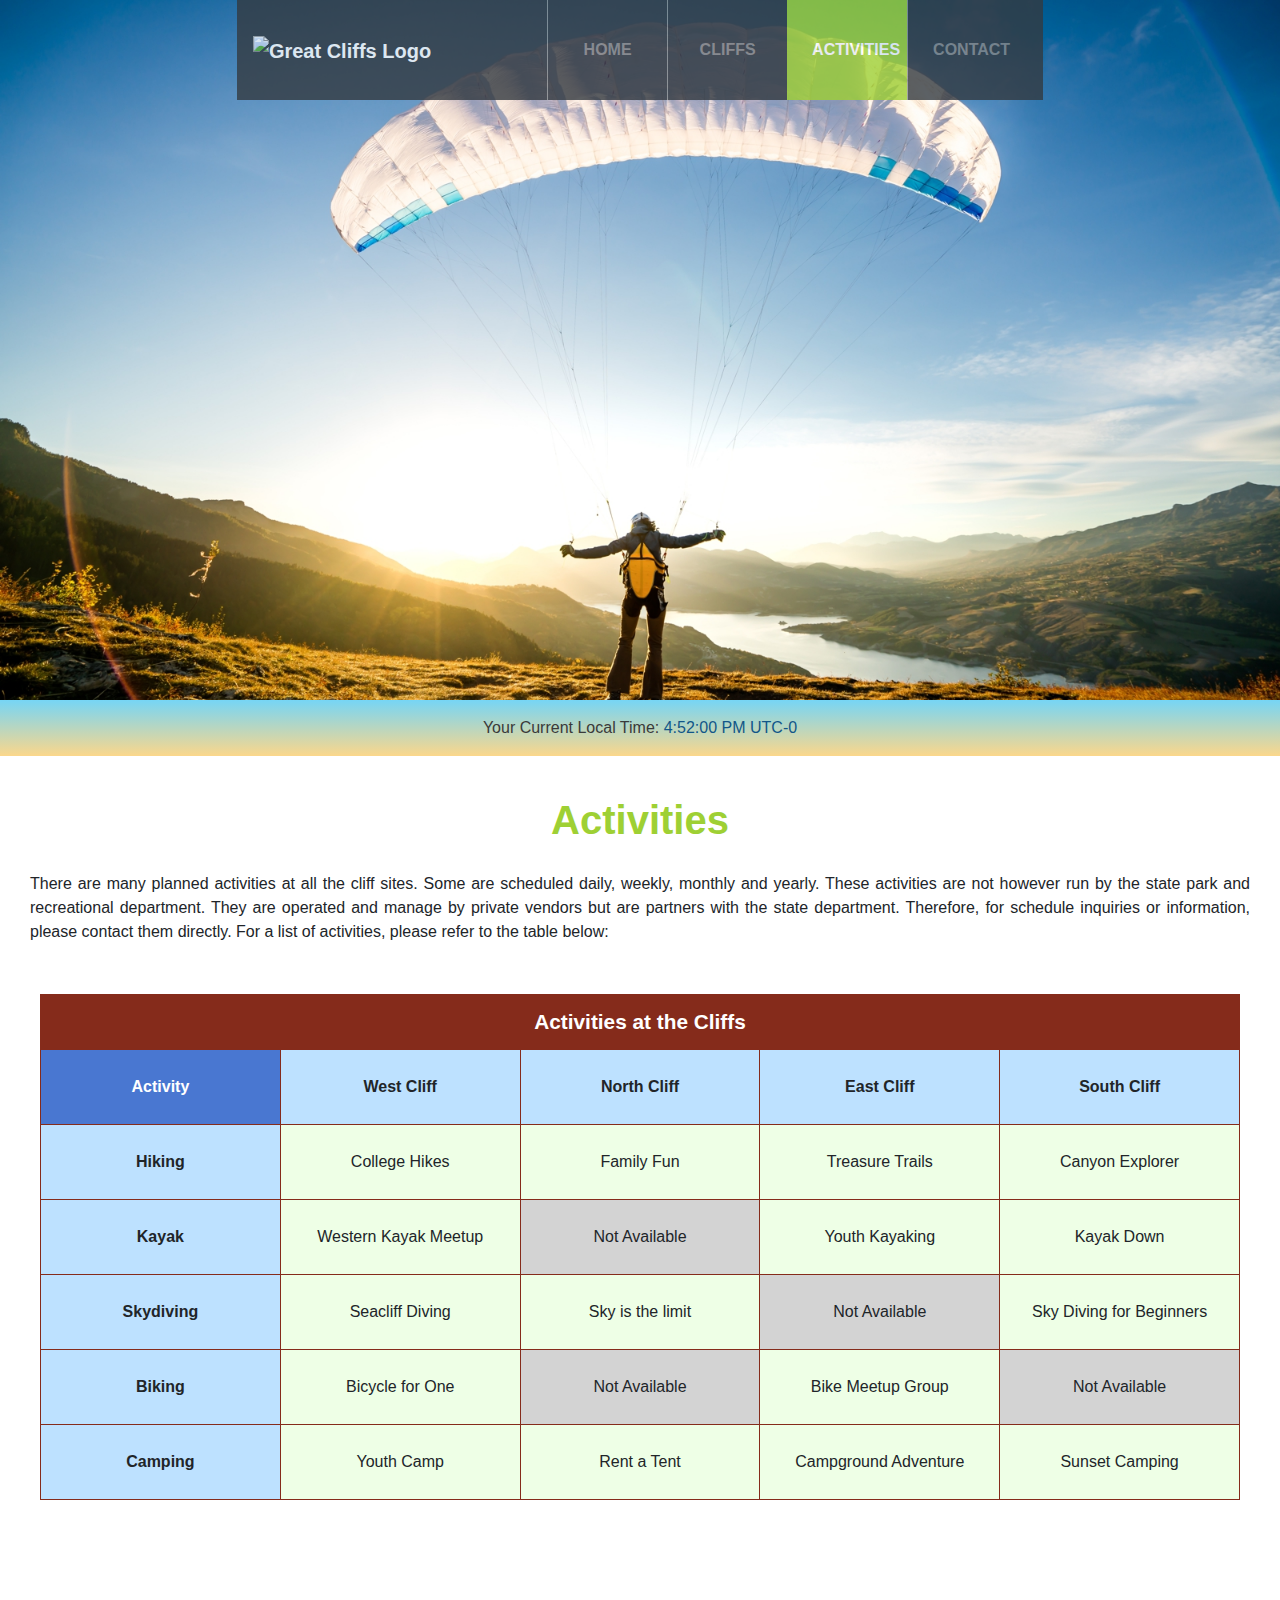
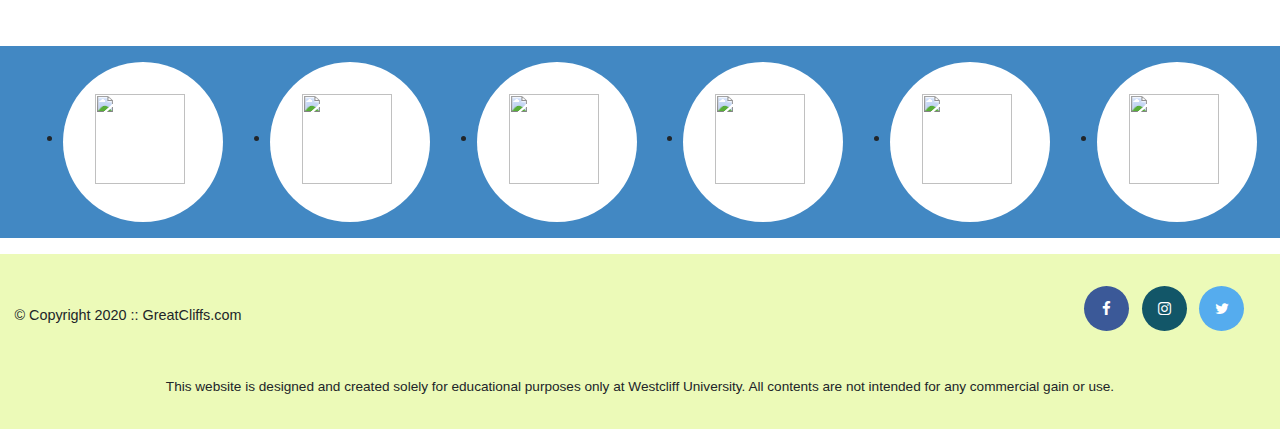
==== commit bfd02e69: "responsive table" ====
--- a/activities.html
+++ b/activities.html
@@ -12,124 +12,138 @@
     <script src="https://maxcdn.bootstrapcdn.com/bootstrap/4.5.2/js/bootstrap.min.js"></script>
 </head>
 <body id="activities">
-    <!-- Container to wrap everything -->
-    <div id="container">
-        <header>
-            <!-- Main Header -->
-            <div class="main-header navbar navbar-expand-lg navbar-dark bg-dark sticky-top">
-                <!-- Logo -->
-                <div class="logo">
-                    <img src="images/logo.png" alt="Great Cliffs Logo" width="125">
-                </div>
-                <!-- Main Menu -->
-                <nav class="navbar navbar-expand-lg main-menu navbar-light">
-                    <!-- Hamburger Menu Button -->
-                    <button class="navbar-toggler" type="button" data-toggle="collapse" data-target="#navbarNavDropdown" aria-controls="navbarNavDropdown" aria-expanded="false" aria-label="Toggle navigation">
-                        <span class="navbar-toggler-icon"></span>
-                    </button>
-                    <div class="collapse navbar-collapse" id="navbarNavDropdown">
-                        <ul class="navbar-nav">
-                            <li class="nav-item">
-                                <a href="index.html">Home</a>
-                            </li>
-                            <li class="nav-item">
-                                <a href="cliffs.html">Cliffs</a>
-                            </li>
-                            <li class="nav-item active">
-                                <a href="activities.html">Activities</a>
-                            </li>
-                            <li class="nav-item">
-                                <a href="contact.html">Contact</a>
-                            </li>
-                        </ul>
-                    </div>
-                </nav>
+    <!-- Main Header -->
+    <header class="main-header sticky-top">
+
+        <!-- Main Menu -->
+        <nav class="main-menu navbar navbar-expand-lg navbar-dark bg-dark">
+            <!-- Logo -->
+            <a class="logo navbar-brand" href="#">
+                <img src="images/logo.png" alt="Great Cliffs Logo">
+            </a>
+
+            <!-- Hamburger Menu Button -->
+            <button class="navbar-toggler" type="button" data-toggle="collapse" data-target="#navbarNavDropdown" aria-controls="navbarNavDropdown" aria-expanded="false" aria-label="Toggle navigation">
+                <span class="navbar-toggler-icon"></span>
+            </button>
+            <div class="collapse navbar-collapse" id="navbarNavDropdown">
+                <ul class="navbar-nav">
+                    <li class="nav-item">
+                        <a href="index.html">Home</a>
+                    </li>
+                    <li class="nav-item">
+                        <a href="cliffs.html">Cliffs</a>
+                    </li>
+                    <li class="nav-item active">
+                        <a href="activities.html">Activities</a>
+                    </li>
+                    <li class="nav-item">
+                        <a href="contact.html">Contact</a>
+                    </li>
+                </ul>
             </div>
-        </header>
-        <!-- Main Content -->
-        <main>
-            <h1>Activities</h1>
-            <p>There are many planned activities at all the cliff sites. Some are scheduled daily, weekly, monthly and yearly. These activities are not however run by the state park and recreational department. They are operated and manage by private vendors but are partners with the state department. Therefore, for schedule inquiries or information, please contact them directly. For a list of activities, please refer to the table below:</p>
-            <table id="activityTable" class="mx-auto">
-                <caption>Activities at the Cliffs</caption>
-                <thead>
-                    <tr>
-                        <th>Activity</th>
-                        <th>West Cliff</th>
-                        <th>North Cliff</th>
-                        <th>East Cliff</th>
-                        <th>South Cliff</th>
-                    </tr>
-                </thead>
-                <tbody>
-                    <tr>
-                        <th>Hiking</td>
-                        <td>College Hikes</td>
-                        <td>Family Fun</td>
-                        <td>Treasure Trails</td>
-                        <td>Canyon Explorer</td>
-                    </tr>
-                    <tr>
-                        <th>Kayak</td>
-                        <td>Western Kayak Meetup</td>
-                        <td>Not Available</td>
-                        <td>Youth Kayaking</td>
-                        <td>Kayak Down</td>
-                    </tr>
-                    <tr>
-                        <th>Skydiving</td>
-                        <td>Seacliff Diving</td>
-                        <td>Sky is the limit</td>
-                        <td>Not Available</td>
-                        <td>Sky Diving for Beginners</td>
-                    </tr>
-                    <tr>
-                        <th>Biking</td>
-                        <td>Bicycle for One</td>
-                        <td>Not Available</td>
-                        <td>Bike Meetup Group</td>
-                        <td>Not Available</td>
-                    </tr>
-                    <tr>
-                        <th>Camping</td>
-                        <td>Youth Camp</td>
-                        <td>Rent a Tent</td>
-                        <td>Campground Adventure</td>
-                        <td>Sunset Camping</td>
-                    </tr>
-                </tbody>
-            </table>
-            <div id="displaySelected">
-                <div id="result">
-                    <h4>My selected activities to enquire:</h4>
-                </div>
-                <div id="sendinfo">
-                    <input type="email" placeholder="johndoe@gmail.com">
-                    <button>Get Info</button>
-                </div>
+        </nav>
+    </header>
+
+    <!-- Banner -->
+    <section class="banner">
+        <div class="banner-img"></div>
+        <div id="timeofday"><span>Your Current Local Time: </span><span id="clock"></span></div>
+    </section>
+
+    <!-- Main Content -->
+    <main>
+        <h1>Activities</h1>
+        <p>There are many planned activities at all the cliff sites. Some are scheduled daily, weekly, monthly and yearly. These activities are not however run by the state park and recreational department. They are operated and manage by private vendors but are partners with the state department. Therefore, for schedule inquiries or information, please contact them directly. For a list of activities, please refer to the table below:</p>
+
+        <!-- Activity Table -->
+        <div id="activityTable">
+            <div class="table-responsive">
+                <table class="table">
+                    <caption>Activities at the Cliffs</caption>
+                    <thead>
+                        <tr>
+                            <th>Activity</th>
+                            <th>West Cliff</th>
+                            <th>North Cliff</th>
+                            <th>East Cliff</th>
+                            <th>South Cliff</th>
+                        </tr>
+                    </thead>
+                    <tbody>
+                        <tr>
+                            <th>Hiking</td>
+                            <td>College Hikes</td>
+                            <td>Family Fun</td>
+                            <td>Treasure Trails</td>
+                            <td>Canyon Explorer</td>
+                        </tr>
+                        <tr>
+                            <th>Kayak</td>
+                            <td>Western Kayak Meetup</td>
+                            <td>Not Available</td>
+                            <td>Youth Kayaking</td>
+                            <td>Kayak Down</td>
+                        </tr>
+                        <tr>
+                            <th>Skydiving</td>
+                            <td>Seacliff Diving</td>
+                            <td>Sky is the limit</td>
+                            <td>Not Available</td>
+                            <td>Sky Diving for Beginners</td>
+                        </tr>
+                        <tr>
+                            <th>Biking</td>
+                            <td>Bicycle for One</td>
+                            <td>Not Available</td>
+                            <td>Bike Meetup Group</td>
+                            <td>Not Available</td>
+                        </tr>
+                        <tr>
+                            <th>Camping</td>
+                            <td>Youth Camp</td>
+                            <td>Rent a Tent</td>
+                            <td>Campground Adventure</td>
+                            <td>Sunset Camping</td>
+                        </tr>
+                    </tbody>
+                </table>
             </div>
-        </main>
-        <!-- Partners -->
-        <section>
-            <ul id="partners"></ul>
-        </section>
-        <!-- Footer -->
-        <footer>
-            <div id="nondisclaimer">
-                <div class="copy">
-                    &copy; Copyright 2020 :: GreatCliffs.com
-                </div>
-                <div class="social">
-                    <a href="#" class="fa fa-facebook"></a>
-                    <a href="#" class="fa fa-instagram"></a>
-                    <a href="#" class="fa fa-twitter"></a>
-                </div>
+        </div>
+
+        <div id="displaySelected">
+            <div id="result">
+                <h4>My selected activities to enquire:</h4>
             </div>
-            <div id="disclaimer">
-                <p>This website is designed and created solely for educational purposes only at Westcliff University. All contents are not intended for any commercial gain or use.</p>
+            <div id="sendinfo">
+                <input type="email" class="form-control" placeholder="johndoe@gmail.com" required>
+                <button class="btn btn-info">Get Info</button>
             </div>
-        </footer>
-    </div>
+        </div>
+    </main>
+    <!-- Partners -->
+    <section>
+        <ul id="partners"></ul>
+    </section>
+    <!-- Footer -->
+    <footer>
+        <div id="nondisclaimer">
+            <div class="copy">
+                &copy; Copyright 2020 :: GreatCliffs.com
+            </div>
+            <div class="social">
+                <a href="#" class="fa fa-facebook"></a>
+                <a href="#" class="fa fa-instagram"></a>
+                <a href="#" class="fa fa-twitter"></a>
+            </div>
+        </div>
+        <div id="disclaimer">
+            <p>This website is designed and created solely for educational purposes only at Westcliff University. All contents are not intended for any commercial gain or use.</p>
+        </div>
+    </footer>
+
+    <!-- Scripts -->
+    <script src="js/digclock.js"></script>
     <script src="js/site_scripts.js"></script>
     <script src="js/activity.js"></script>
 </body>
--- a/style.css
+++ b/style.css
@@ -1,32 +1,26 @@
 /* Common */
-header {
-    width: 100%;
-    min-height: 400px;
-    padding-top: 3em;
-}
-
 .main-header {
     opacity: 0.8;
-    width: 80%;
-    margin: 2em auto 0 auto;
+    margin: 0 auto 0 auto;
     min-height: 100px;
     height: 100px;
     display: flex;
-    justify-content: flex-end;
-}
-.main-header .logo img {
+    justify-content: center;
+}
+
+/* Navigation */
+.main-menu {
+    font-weight: bold;
+}
+
+.main-menu .logo img {
     width: 100px;
     height: 100px;
-    margin: 0 2em 0 0;
-    float: left;
-}
-
-/* Navigation */
-.main-menu {
-    font-weight: 400;
-    margin-left: auto;
-}
+    margin: 0 5em 0 0;
+}
+
 .main-menu ul li {
+    width: 120px;
     list-style-type: none;
     display: inline-block;
     padding-left: 25px;
@@ -34,7 +28,8 @@
     border-left: 1px solid rgba(202, 204, 202, 0.6);
     line-height: 100px;
     text-transform: uppercase;
-    font-size: 14px;
+    font-size: 16px;
+    text-align: center;
 }
 .main-menu ul li a {
     text-decoration: none;
@@ -51,11 +46,23 @@
     color: #fff;
 }
 
+.banner-img {
+    width: 100%;
+    height: 700px;
+    background-repeat: no-repeat;
+    background-position: center center;
+    background-size: cover;
+    position: absolute;
+    top: 0;
+    z-index: -1;
+}
+
 #timeofday {
     background-image: linear-gradient(0deg, rgba(251, 215, 139, 1) 0%, rgba(118,213, 245, 1) 100%);
     padding: 1em;
     font-family: Arial, Helvetica, sans-serif;
     color: #3a3a3a;
+    margin-top: 600px;
     text-align: center;
     
 }
@@ -63,13 +70,10 @@
     color: #125688;
 }
 
+
 /* Home */
-#home header {
-    width: 100%;
-    background: no-repeat lightgrey url(images/cliff_ocean.jpg);
-    background-position: center center;
-    background-attachment: fixed;
-    background-size: cover;
+#home .banner-img {
+    background-image: url("images/cliff_ocean.jpg");
 }
 
 /* Main */
@@ -100,13 +104,11 @@
 }
 
 /* Partners */
-section {
+#partners {
     width: 100%;
-    background-color: #4288C3;
-}
-#partners {
     display: grid;
     justify-items: center;
+    background-color: #4288C3;
 }
 #partners .partner {
     height: 10em;
@@ -116,7 +118,7 @@
     background-color: #fff;
     border-radius: 100%;
 }
-section #partners .partner img {
+#partners .partner img {
     width: 90px;
     height: 90px;
 }
@@ -170,12 +172,8 @@
 }
 
 /* Cliffs */
-#cliffs header {
-    background: no-repeat url(images/forest_cliff.jpg);
-    background-position: center center;
-    background-attachment: fixed;
-    background-size: cover;
-    width: 100%;
+#cliffs .banner-img {
+    background-image: url("images/forest_cliff.jpg");
 }
 #cliffs main .cliff-snapshots {
     text-align: center;
@@ -202,15 +200,11 @@
 }
 
 /* Activities */
-#activities header {
-    background: no-repeat url(images/runfly.jpg);
-    background-position: center center;
-    background-attachment: fixed;
-    background-size: cover;
-    width: 100%;
+#activities .banner-img {
+    background-image: url("images/runfly.jpg");
 }
 #activityTable {
-    margin-top: 40px;
+    margin: 40px 40px 0 40px;
 }
 
 #activityTable caption {
@@ -266,7 +260,7 @@
     margin: 0 auto 0 auto;
     width: 700px;
     border: 2px solid #29AB87;
-    padding: 0.75em;
+    padding: 1em;
 }
 
 #activities main #displaySelected #result {
@@ -278,7 +272,7 @@
 #activities main #displaySelected #sendinfo {
     display: flex;
     justify-content: flex-end;
-    height: 25px;
+    /* height: 25px; */
 }
 
 #activities main #result {
@@ -298,12 +292,8 @@
 }
 
 /* Contact */
-#contact header {
-    background: no-repeat url(images/cliff_rock.jpg);
-    background-position: center center;
-    background-attachment: fixed;
-    background-size: cover;
-    width: 100%;
+#contact .banner-img {
+    background-image: url("images/cliff_rock.jpg");
 }
 
 /* Contact Info */
@@ -403,18 +393,19 @@
 /* Media Queries */
 /* Navbar: collapse for lg- viewport */
 @media (max-width: 992px) {
-    .navbar-toggler {
-        position: absolute;
-        right:1em;
+    .main-menu {
+        width: 400px;
+    }
+    .logo {
+        margin-top: -14px;
     }
     .main-menu ul {
-        padding: 5em 0;
+        margin-left: 245px;
     }
     .main-menu ul li {
-        line-height: 80px;
+        line-height: 70px;
         background-color:rgb(255, 255, 255);
         border-bottom: 1px solid rgba(202, 204, 202);
-        font-size: large;
     }
 }
 
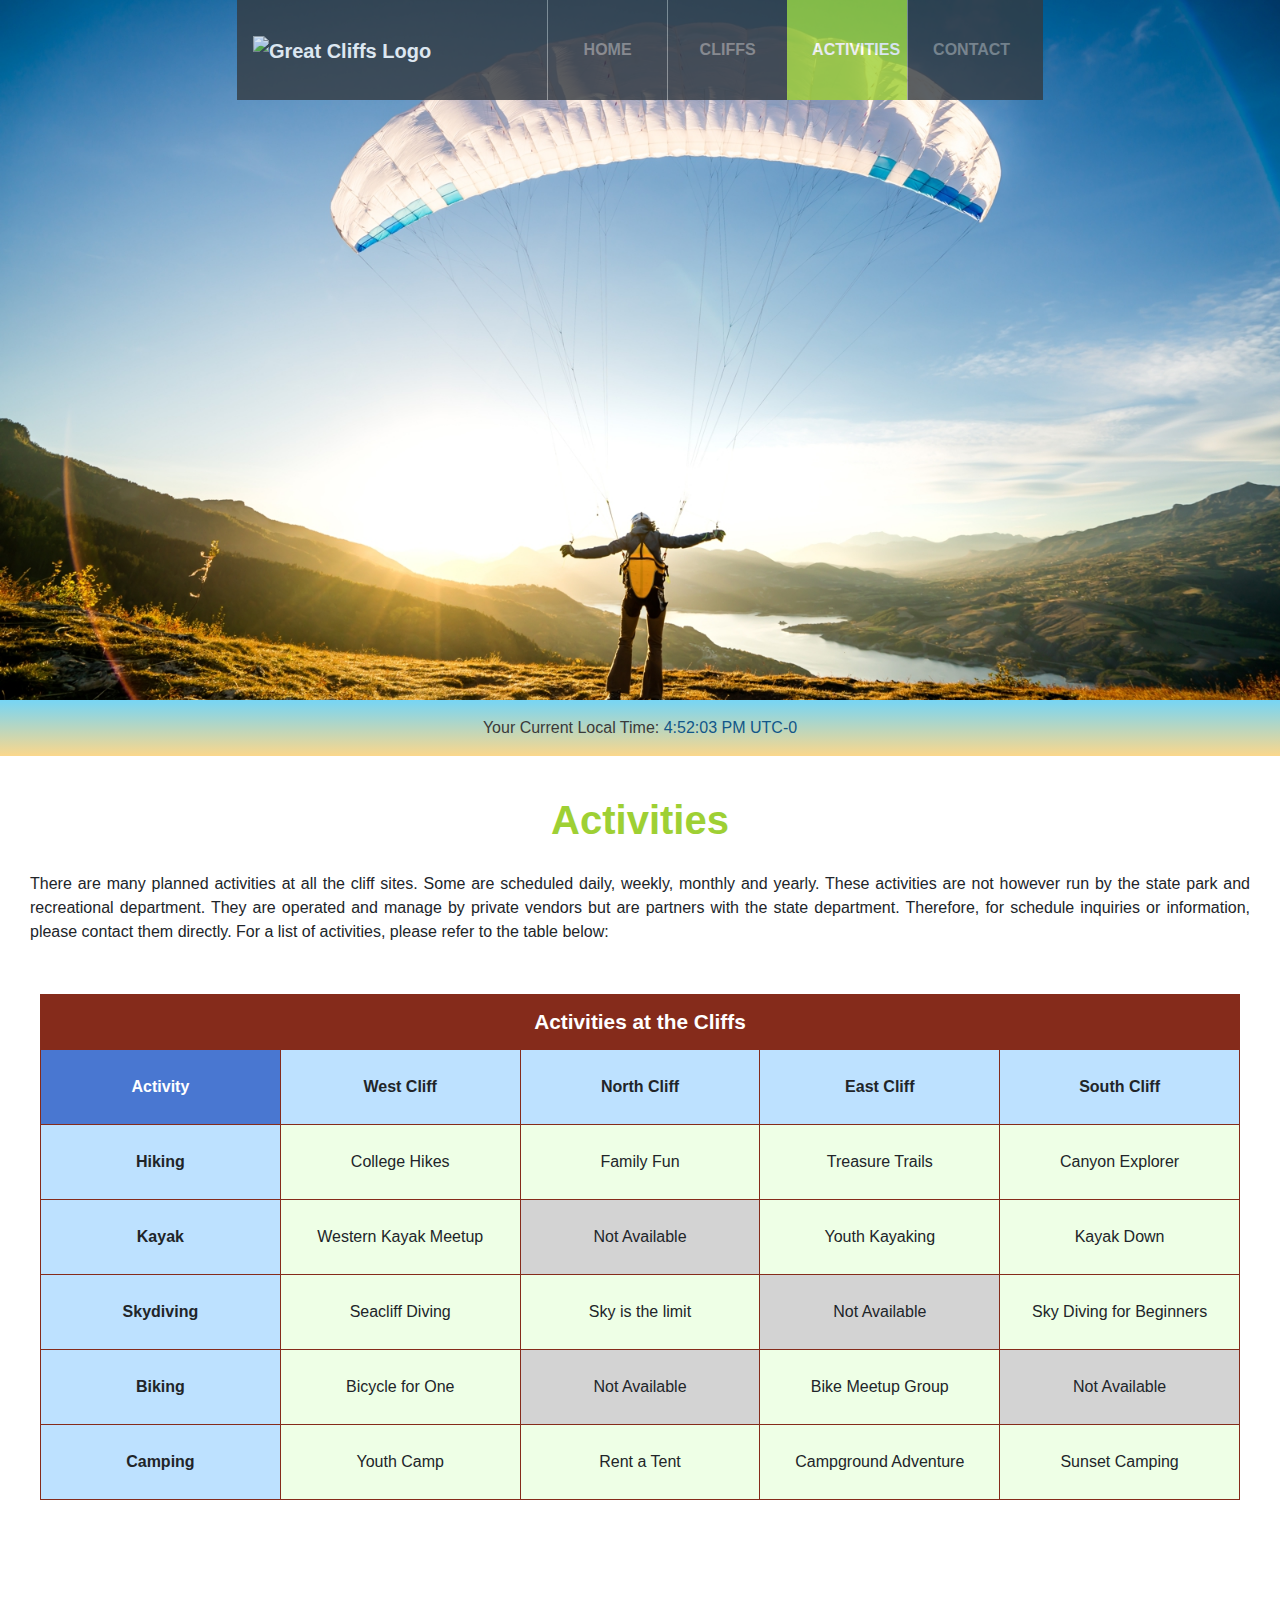
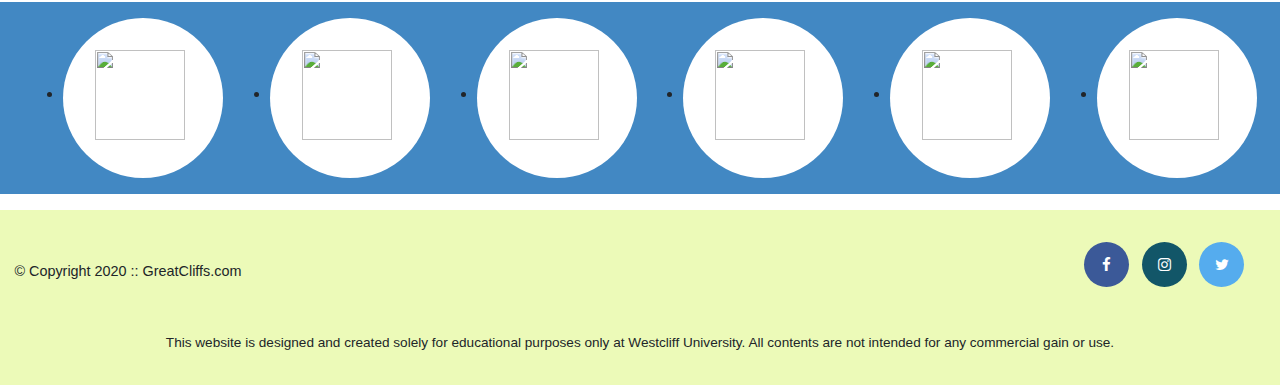
==== commit 4a3dc75a: "replace submit-activity-box with modal" ====
--- a/activities.html
+++ b/activities.html
@@ -111,20 +111,39 @@
             </div>
         </div>
 
-        <div id="displaySelected">
-            <div id="result">
-                <h4>My selected activities to enquire:</h4>
-            </div>
-            <div id="sendinfo">
-                <input type="email" class="form-control" placeholder="johndoe@gmail.com" required>
-                <button class="btn btn-info">Get Info</button>
+        <!-- Modal for selected -->
+        <div id="modal-button">
+            <button type="button" class="btn btn-primary" data-toggle="modal" data-target="#displaySelected">Confirm</button>
+        </div>
+        <div class="modal fade" id="displaySelected">
+            <div class="modal-dialog bg-light">
+                <div class="modal-content">
+                    <div class="modal-header">
+                        <h4>My selected activities to enquire:</h4>
+                        <button type="button" class="close" data-dismiss="modal">&times;</button>
+                    </div>
+                    <div class="modal-body">
+                        <div id="result"></div>
+                    </div>
+                    <div class="modal-footer">
+                        <form class="was-validated">
+                            <div id="sendinfo">
+                                <input type="email" class="form-control" placeholder="johndoe@gmail.com" required>
+                                <button id="submit-atv" class="btn btn-info" type="submit">Get Info</button>
+                            </div>
+                        </form>
+                    </div>
+                </div>
             </div>
         </div>
+
     </main>
+
     <!-- Partners -->
     <section>
         <ul id="partners"></ul>
     </section>
+
     <!-- Footer -->
     <footer>
         <div id="nondisclaimer">
--- a/style.css
+++ b/style.css
@@ -254,32 +254,27 @@
     font-weight: bold;
 }
 
-#activities main #displaySelected {
-    font-family: Arial, Helvetica, sans-serif;
+#modal-button {
     visibility: hidden;
-    margin: 0 auto 0 auto;
-    width: 700px;
-    border: 2px solid #29AB87;
-    padding: 1em;
-}
+    text-align: center;
+    margin-bottom: 3em;
+}
+
 
 #activities main #displaySelected #result {
     display: inline-block;
-    margin: 0;
-    width: 500px;
 }
 
 #activities main #displaySelected #sendinfo {
     display: flex;
     justify-content: flex-end;
-    /* height: 25px; */
-}
-
-#activities main #result {
+}
+
+/* #activities main #result {
     min-height: 50px;
     width: 300px;
     padding: 0;
-}
+} */
 
 #activities main #result h4 {
     margin-bottom: 1em;
